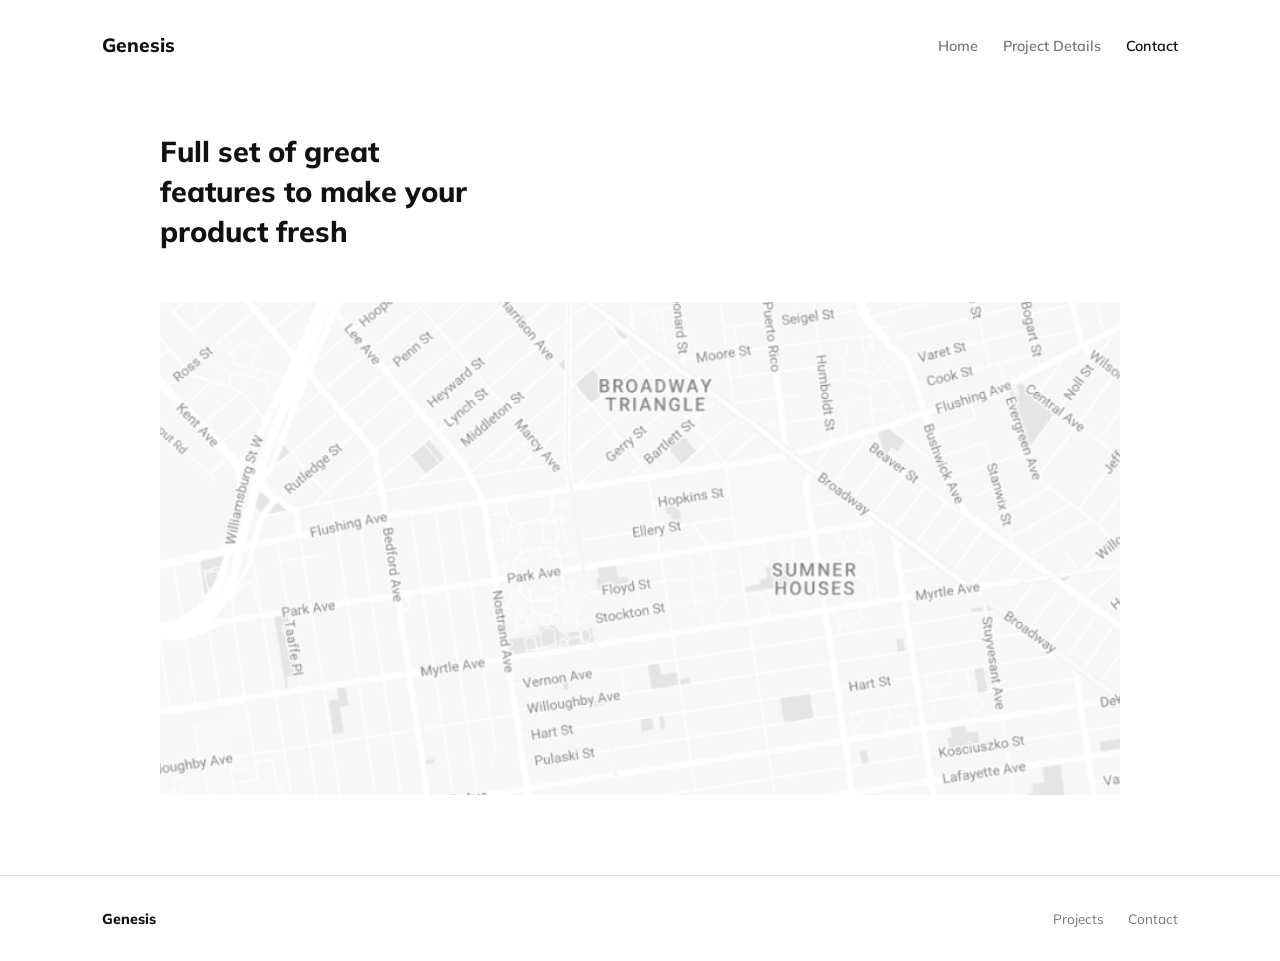
==== contact.html @ 3c8eb624 "Initial commit - Genesis portfolio website" ====
<!DOCTYPE html>
<html lang="en">
<head>
  <meta charset="UTF-8">
  <meta name="viewport" content="width=device-width, initial-scale=1.0">
  <title>Genesis | Contact</title>
  <link href="https://fonts.googleapis.com/css2?family=Mulish:wght@400;600;700;800&display=swap" rel="stylesheet">
  <link rel="stylesheet" href="styles/reset.css">
  <link rel="stylesheet" href="styles/index.css">
</head>
<body>
  <header class="header">
    <a href="index.html" class="logo">Genesis</a>
    <nav class="nav">
      <ul class="nav_list">
        <li><a href="index.html">Home</a></li>
        <li><a href="project.html">Project Details</a></li>
        <li><a href="contact.html" class="active">Contact</a></li>
      </ul>
    </nav>
  </header>

  <main class="main contact-page">
    <section class="contact-intro">
      <h1>Full set of great<br>features to make your<br>product fresh</h1>
    </section>

    <!-- Single Contact/Map Graphic -->
    <section class="map-section">
      <img src="images/Map.jpg" alt="Location Map">
    </section>
  </main>

  <footer class="footer">
    <div class="footer-left">
      <span class="brand">Genesis</span>
    </div>
    <div class="footer-right">
      <a href="index.html">Projects</a>
      <a href="contact.html">Contact</a>
    </div>
  </footer>
</body>
</html>
---- styles/index.css ----
* {
  margin: 0;
  padding: 0;
  box-sizing: border-box;
}

body {
  font-family: "Mulish", sans-serif;
  color: #111111;
  background-color: #ffffff;
  line-height: 1.6;
  -webkit-font-smoothing: antialiased;
}

img {
  max-width: 100%;
  display: block;
}

.header {
  display: flex;
  justify-content: space-between;
  align-items: center;
  padding: 30px 8%;
  background-color: #ffffff;
}
.header .logo {
  font-family: "Mulish", sans-serif;
  font-weight: 800;
  font-size: 1.2rem;
  text-decoration: none;
  color: #111111;
}
.header .nav_list {
  display: flex;
  list-style: none;
  gap: 25px;
}
.header .nav_list a {
  font-family: "Mulish", sans-serif;
  font-size: 0.9rem;
  font-weight: 600;
  text-decoration: none;
  color: #777777;
  transition: color 0.2s ease;
}
.header .nav_list a.active, .header .nav_list a:hover {
  color: #111111;
}

.main {
  max-width: 1000px;
  margin: 0 auto;
  padding: 40px 20px 80px;
  /* Hero Intro Titles */
}
.main .hero-title, .main .contact-intro {
  margin-bottom: 50px;
}
.main .hero-title h1, .main .contact-intro h1 {
  font-family: "Mulish", sans-serif;
  font-weight: 800;
  font-size: 1.8rem;
  line-height: 1.4;
  color: #111111;
}
.main {
  /* Home Masonry Grid (10 Images) */
}
.main .masonry-grid {
  display: grid;
  grid-template-columns: repeat(3, 1fr);
  gap: 16px;
}
.main .masonry-grid .grid-item img {
  width: 100%;
  height: 100%;
  object-fit: cover;
}
.main {
  /* Quote Section */
}
.main .quote-section {
  margin: 50px 0;
  max-width: 420px;
}
.main .quote-section p {
  font-family: "Mulish", sans-serif;
  font-size: 0.85rem;
  color: #777777;
  line-height: 1.6;
}
.main {
  /* Project Details Page Styles */
}
.main.project-page .project-header {
  display: flex;
  justify-content: space-between;
  gap: 40px;
  margin-bottom: 40px;
}
.main.project-page .project-header .project-title {
  flex: 2;
}
.main.project-page .project-header .project-title h1 {
  font-family: "Mulish", sans-serif;
  font-size: 2rem;
  font-weight: 800;
  margin-bottom: 20px;
}
.main.project-page .project-header .project-title p {
  font-family: "Mulish", sans-serif;
  color: #777777;
  font-size: 0.9rem;
  line-height: 1.6;
}
.main.project-page .project-header .project-meta {
  flex: 1;
}
.main.project-page .project-header .project-meta .meta-row {
  display: flex;
  justify-content: space-between;
  font-family: "Mulish", sans-serif;
  font-size: 0.85rem;
  padding: 8px 0;
  border-bottom: 1px solid #e0e0e0;
  color: #777777;
}
.main.project-page .project-header .project-meta .meta-row strong {
  color: #111111;
}
.main.project-page .hero-banner img {
  width: 100%;
  height: auto;
  margin-bottom: 25px;
}
.main.project-page .project-gallery {
  display: grid;
  grid-template-columns: repeat(3, 1fr);
  gap: 16px;
}
.main.project-page .project-gallery img {
  width: 100%;
  height: 220px;
  object-fit: cover;
}
.main {
  /* Contact Page Styles */
}
.main.contact-page .map-section img {
  width: 100%;
  height: auto;
}

.footer {
  display: flex;
  justify-content: space-between;
  align-items: center;
  padding: 30px 8%;
  border-top: 1px solid #e0e0e0;
}
.footer .brand {
  font-family: "Mulish", sans-serif;
  font-weight: 800;
  font-size: 0.9rem;
}
.footer .footer-right a {
  font-family: "Mulish", sans-serif;
  font-size: 0.85rem;
  color: #777777;
  margin-left: 20px;
  text-decoration: none;
}
.footer .footer-right a:hover {
  color: #111111;
}

/*# sourceMappingURL=index.css.map */
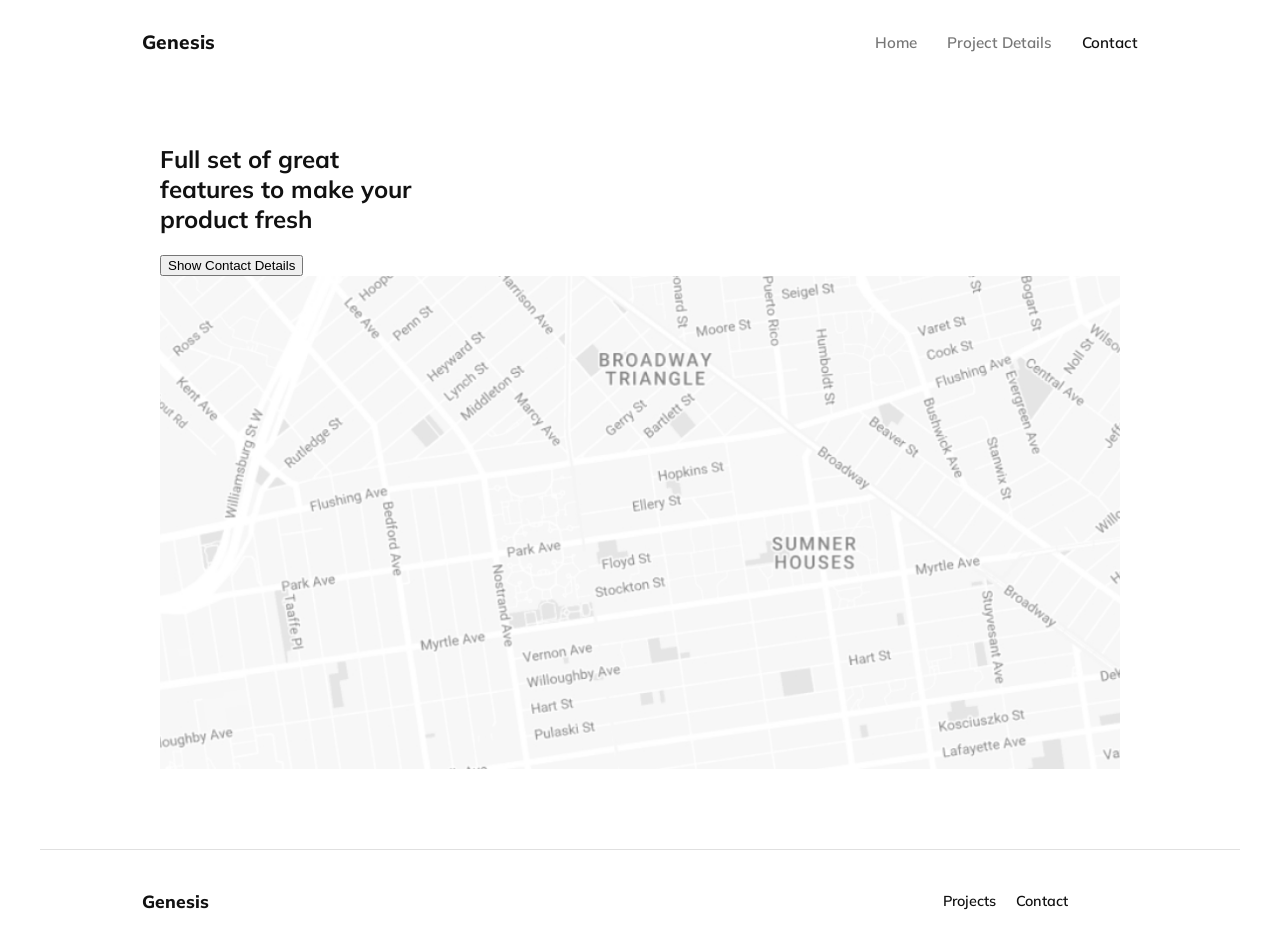
==== commit 2db32597: "Finalize portfolio UI layouts, contact page reveal, and fix SCSS syntax" ====
--- a/contact.html
+++ b/contact.html
@@ -21,24 +21,50 @@
   </header>
 
   <main class="main contact-page">
-    <section class="contact-intro">
-      <h1>Full set of great<br>features to make your<br>product fresh</h1>
-    </section>
+  <!-- Contact Intro & Reveal Action -->
+  <section class="contact-intro">
+    <h1>Full set of great<br>features to make your<br>product fresh</h1>
+    
+    <div class="contact-action">
+      <button type="button" class="contact-btn" id="contactBtn" onclick="revealPhoneNumber()">
+        <i class="fas fa-phone-alt"></i> Show Contact Details
+      </button>
 
-    <!-- Single Contact/Map Graphic -->
-    <section class="map-section">
-      <img src="images/Map.jpg" alt="Location Map">
-    </section>
-  </main>
+      <div class="phone-number" id="phoneNumber" style="display: none;">
+        <a href="tel:+1234567890">+1 (234) 567-8900</a>
+        <p>hello@genesisdesign.com</p>
+      </div>
+    </div>
+  </section>
 
-  <footer class="footer">
-    <div class="footer-left">
-      <span class="brand">Genesis</span>
+  <!-- Location Map Graphic -->
+  <section class="map-section">
+    <img src="images/Map.jpg" alt="Location Map">
+  </section>
+</main>
+
+<script>
+  function revealPhoneNumber() {
+    const btn = document.getElementById('contactBtn');
+    const phone = document.getElementById('phoneNumber');
+    
+    btn.style.display = 'none';
+    phone.style.display = 'block';
+  }
+</script>
+
+ <footer class="footer">
+  <a href="index.html" class="footer-logo">Genesis</a>
+
+  <div class="footer-right">
+    <nav class="footer-nav">
+      <a href="project.html">Projects</a>
+      <a href="contact.html">Contact</a>
+    </nav>
+    <div class="social-icons">
+      <a href="#" aria-label="Website"><i class="fas fa-globe"></i></a>
+      <a href="#" aria-label="Instagram"><i class="fab fa-instagram"></i></a>
+      <a href="#" aria-label="Twitter"><i class="fab fa-twitter"></i></a>
     </div>
-    <div class="footer-right">
-      <a href="index.html">Projects</a>
-      <a href="contact.html">Contact</a>
-    </div>
-  </footer>
-</body>
-</html>+  </div>
+</footer>
--- a/styles/index.css
+++ b/styles/index.css
@@ -1,178 +1,418 @@
-* {
+/* Fonts & Reset */
+body {
   margin: 0;
   padding: 0;
+  font-family: "Mulish", sans-serif;
+  background-color: #ffffff;
+  color: #111111;
   box-sizing: border-box;
 }
 
-body {
-  font-family: "Mulish", sans-serif;
-  color: #111111;
-  background-color: #ffffff;
-  line-height: 1.6;
-  -webkit-font-smoothing: antialiased;
+*, *::before, *::after {
+  box-sizing: inherit;
 }
 
 img {
   max-width: 100%;
+  height: auto;
   display: block;
 }
 
+/* Header & Navigation */
 .header {
   display: flex;
   justify-content: space-between;
   align-items: center;
   padding: 30px 8%;
-  background-color: #ffffff;
-}
+  max-width: 1200px;
+  margin: 0 auto;
+}
+
 .header .logo {
   font-family: "Mulish", sans-serif;
   font-weight: 800;
   font-size: 1.2rem;
+  color: #111111;
   text-decoration: none;
-  color: #111111;
-}
-.header .nav_list {
-  display: flex;
+}
+
+.header .nav .nav_list {
+  display: flex;
+  gap: 30px;
   list-style: none;
-  gap: 25px;
-}
-.header .nav_list a {
-  font-family: "Mulish", sans-serif;
-  font-size: 0.9rem;
+  margin: 0;
+  padding: 0;
+}
+
+.header .nav .nav_list a {
+  font-family: "Mulish", sans-serif;
+  text-decoration: none;
+  color: #777777;
+  font-size: 0.95rem;
   font-weight: 600;
-  text-decoration: none;
-  color: #777777;
   transition: color 0.2s ease;
 }
-.header .nav_list a.active, .header .nav_list a:hover {
-  color: #111111;
-}
-
+
+.header .nav .nav_list a.active,
+.header .nav .nav_list a:hover {
+  color: #111111;
+}
+
+/* Main Container */
 .main {
   max-width: 1000px;
   margin: 0 auto;
   padding: 40px 20px 80px;
-  /* Hero Intro Titles */
-}
-.main .hero-title, .main .contact-intro {
+}
+
+/* Hero Header Layout */
+.main .hero-header {
+  display: flex;
+  justify-content: space-between;
+  align-items: flex-start;
+  gap: 40px;
   margin-bottom: 50px;
 }
-.main .hero-title h1, .main .contact-intro h1 {
+
+.main .hero-header .hero-title {
+  flex: 2;
+}
+
+.main .hero-header .hero-title .tagline {
+  display: block;
+  font-family: "Mulish", sans-serif;
+  color: #6366f1;
+  font-weight: 600;
+  font-size: 0.9rem;
+  margin-bottom: 12px;
+}
+
+.main .hero-header .hero-title h1 {
   font-family: "Mulish", sans-serif;
   font-weight: 800;
   font-size: 1.8rem;
   line-height: 1.4;
   color: #111111;
-}
-.main {
-  /* Home Masonry Grid (10 Images) */
-}
+  margin: 0;
+}
+
+.main .hero-header .quote-side {
+  flex: 1;
+  max-width: 250px;
+}
+
+.main .hero-header .quote-side .quote-line {
+  border: 0;
+  border-top: 2px solid #111111;
+  width: 30px;
+  margin: 0 0 15px 0;
+}
+
+.main .hero-header .quote-side p {
+  font-family: "Mulish", sans-serif;
+  font-size: 0.85rem;
+  color: #777777;
+  line-height: 1.5;
+  margin: 0;
+}
+
+/* Masonry Grid */
 .main .masonry-grid {
   display: grid;
   grid-template-columns: repeat(3, 1fr);
   gap: 16px;
 }
+
 .main .masonry-grid .grid-item img {
   width: 100%;
   height: 100%;
   object-fit: cover;
 }
-.main {
-  /* Quote Section */
-}
-.main .quote-section {
-  margin: 50px 0;
-  max-width: 420px;
-}
-.main .quote-section p {
+
+/* Services & Awards Section */
+.main .services-awards {
+  margin-top: 80px;
+}
+
+.main .services-awards .services-container {
+  display: flex;
+  justify-content: space-between;
+  gap: 60px;
+  margin-bottom: 50px;
+}
+
+.main .services-awards .services-container .services-heading {
+  flex: 2;
+}
+
+.main .services-awards .services-container .services-heading h2 {
+  font-family: "Mulish", sans-serif;
+  font-size: 1.4rem;
+  font-weight: 800;
+  line-height: 1.4;
+  color: #111111;
+  max-width: 500px;
+  margin: 0;
+}
+
+.main .services-awards .services-container .services-columns {
+  flex: 1;
+  display: flex;
+  gap: 40px;
+}
+
+.main .services-awards .services-container .services-columns ul {
+  list-style: none;
+  padding: 0;
+  margin: 0;
+}
+
+.main .services-awards .services-container .services-columns ul li {
   font-family: "Mulish", sans-serif;
   font-size: 0.85rem;
   color: #777777;
-  line-height: 1.6;
-}
-.main {
-  /* Project Details Page Styles */
-}
+  margin-bottom: 12px;
+  white-space: nowrap;
+}
+
+.main .services-awards .section-divider {
+  border: 0;
+  border-top: 1px solid #e0e0e0;
+  margin: 40px 0;
+}
+
+/* Awards Grid Table */
+.main .services-awards .awards-table .award-row {
+  display: grid;
+  grid-template-columns: 2fr 1.5fr 2.5fr 0.5fr;
+  align-items: start;
+  padding: 20px 0;
+  font-family: "Mulish", sans-serif;
+}
+
+.main .services-awards .awards-table .award-row .award-brand {
+  font-size: 1.1rem;
+  font-weight: 800;
+  color: #111111;
+}
+
+.main .services-awards .awards-table .award-row .award-brand-placeholder {
+  display: block;
+  width: 100%;
+}
+
+.main .services-awards .awards-table .award-row .award-title {
+  font-size: 0.9rem;
+  font-weight: 700;
+  color: #111111;
+}
+
+.main .services-awards .awards-table .award-row .award-desc strong {
+  display: block;
+  font-size: 0.85rem;
+  font-weight: 700;
+  color: #111111;
+  margin-bottom: 4px;
+}
+
+.main .services-awards .awards-table .award-row .award-desc p {
+  font-size: 0.8rem;
+  color: #777777;
+  line-height: 1.4;
+  margin: 0;
+}
+
+.main .services-awards .awards-table .award-row .award-year {
+  font-size: 0.85rem;
+  color: #777777;
+  text-align: right;
+}
+
+/* Project Details Page */
 .main.project-page .project-header {
   display: flex;
   justify-content: space-between;
-  gap: 40px;
+  align-items: flex-start;
+  gap: 60px;
   margin-bottom: 40px;
 }
+
 .main.project-page .project-header .project-title {
   flex: 2;
 }
+
 .main.project-page .project-header .project-title h1 {
   font-family: "Mulish", sans-serif;
-  font-size: 2rem;
-  font-weight: 800;
-  margin-bottom: 20px;
-}
-.main.project-page .project-header .project-title p {
-  font-family: "Mulish", sans-serif;
-  color: #777777;
-  font-size: 0.9rem;
-  line-height: 1.6;
-}
+  font-size: 2.2rem;
+  font-weight: 800;
+  line-height: 1.3;
+  color: #111111;
+  margin: 0;
+}
+
 .main.project-page .project-header .project-meta {
   flex: 1;
 }
+
 .main.project-page .project-header .project-meta .meta-row {
   display: flex;
   justify-content: space-between;
   font-family: "Mulish", sans-serif;
   font-size: 0.85rem;
-  padding: 8px 0;
-  border-bottom: 1px solid #e0e0e0;
-  color: #777777;
-}
+  padding: 10px 0;
+  border-bottom: 1px solid #e5e5e5;
+  color: #777777;
+}
+
 .main.project-page .project-header .project-meta .meta-row strong {
   color: #111111;
-}
+  font-weight: 700;
+}
+
 .main.project-page .hero-banner img {
   width: 100%;
   height: auto;
-  margin-bottom: 25px;
-}
+  max-height: 500px;
+  object-fit: cover;
+  margin-bottom: 40px;
+}
+
+.main.project-page .project-description {
+  margin-bottom: 40px;
+}
+
+.main.project-page .project-description p {
+  font-family: "Mulish", sans-serif;
+  font-size: 0.9rem;
+  color: #777777;
+  line-height: 1.7;
+  max-width: 900px;
+  margin: 0;
+}
+
 .main.project-page .project-gallery {
   display: grid;
   grid-template-columns: repeat(3, 1fr);
-  gap: 16px;
-}
-.main.project-page .project-gallery img {
+  gap: 20px;
+}
+
+.main.project-page .project-gallery .gallery-item {
   width: 100%;
-  height: 220px;
+}
+
+.main.project-page .project-gallery .gallery-item img {
+  width: 100%;
+  height: 260px;
   object-fit: cover;
-}
-.main {
-  /* Contact Page Styles */
-}
-.main.contact-page .map-section img {
-  width: 100%;
-  height: auto;
-}
-
+  display: block;
+}
+
+/* Footer */
 .footer {
   display: flex;
   justify-content: space-between;
   align-items: center;
-  padding: 30px 8%;
+  padding: 40px 8%;
   border-top: 1px solid #e0e0e0;
-}
-.footer .brand {
-  font-family: "Mulish", sans-serif;
-  font-weight: 800;
+  max-width: 1200px;
+  margin: 0 auto;
+}
+
+.footer .footer-logo {
+  font-family: "Mulish", sans-serif;
+  font-weight: 800;
+  font-size: 1.1rem;
+  color: #111111;
+  text-decoration: none;
+}
+
+.footer .footer-right {
+  display: flex;
+  align-items: center;
+  gap: 40px;
+}
+
+.footer .footer-right .footer-nav {
+  display: flex;
+  gap: 20px;
+}
+
+.footer .footer-right .footer-nav a {
+  font-family: "Mulish", sans-serif;
   font-size: 0.9rem;
-}
-.footer .footer-right a {
-  font-family: "Mulish", sans-serif;
-  font-size: 0.85rem;
-  color: #777777;
-  margin-left: 20px;
+  font-weight: 600;
+  color: #111111;
   text-decoration: none;
 }
-.footer .footer-right a:hover {
-  color: #111111;
-}
-
-/*# sourceMappingURL=index.css.map */
+
+.footer .footer-right .social-icons {
+  display: flex;
+  gap: 15px;
+}
+
+.footer .footer-right .social-icons a {
+  color: #111111;
+  font-size: 0.9rem;
+  text-decoration: none;
+}
+
+/* Responsiveness Media Queries */
+@media (max-width: 768px) {
+  .main .hero-header {
+    flex-direction: column;
+    gap: 20px;
+  }
+
+  .main .masonry-grid {
+    grid-template-columns: repeat(2, 1fr);
+  }
+
+  .main .services-awards .services-container {
+    flex-direction: column;
+    gap: 20px;
+  }
+
+  .main .services-awards .awards-table .award-row {
+    grid-template-columns: 1fr 1fr;
+    gap: 12px;
+  }
+
+  .main .services-awards .awards-table .award-row .award-year {
+    text-align: left;
+  }
+
+  .main.project-page .project-header {
+    flex-direction: column;
+    gap: 30px;
+  }
+
+  .main.project-page .project-gallery {
+    grid-template-columns: repeat(2, 1fr);
+  }
+
+  .footer {
+    flex-direction: column;
+    gap: 20px;
+    align-items: flex-start;
+  }
+
+  .footer .footer-right {
+    flex-direction: column;
+    align-items: flex-start;
+    gap: 15px;
+  }
+}
+
+@media (max-width: 480px) {
+  .main .masonry-grid {
+    grid-template-columns: 1fr;
+  }
+
+  .main.project-page .project-gallery {
+    grid-template-columns: 1fr;
+  }
+}
+
+.main .hero-header .hero-title h1 .highlight {
+  color: #6366f1;
+}
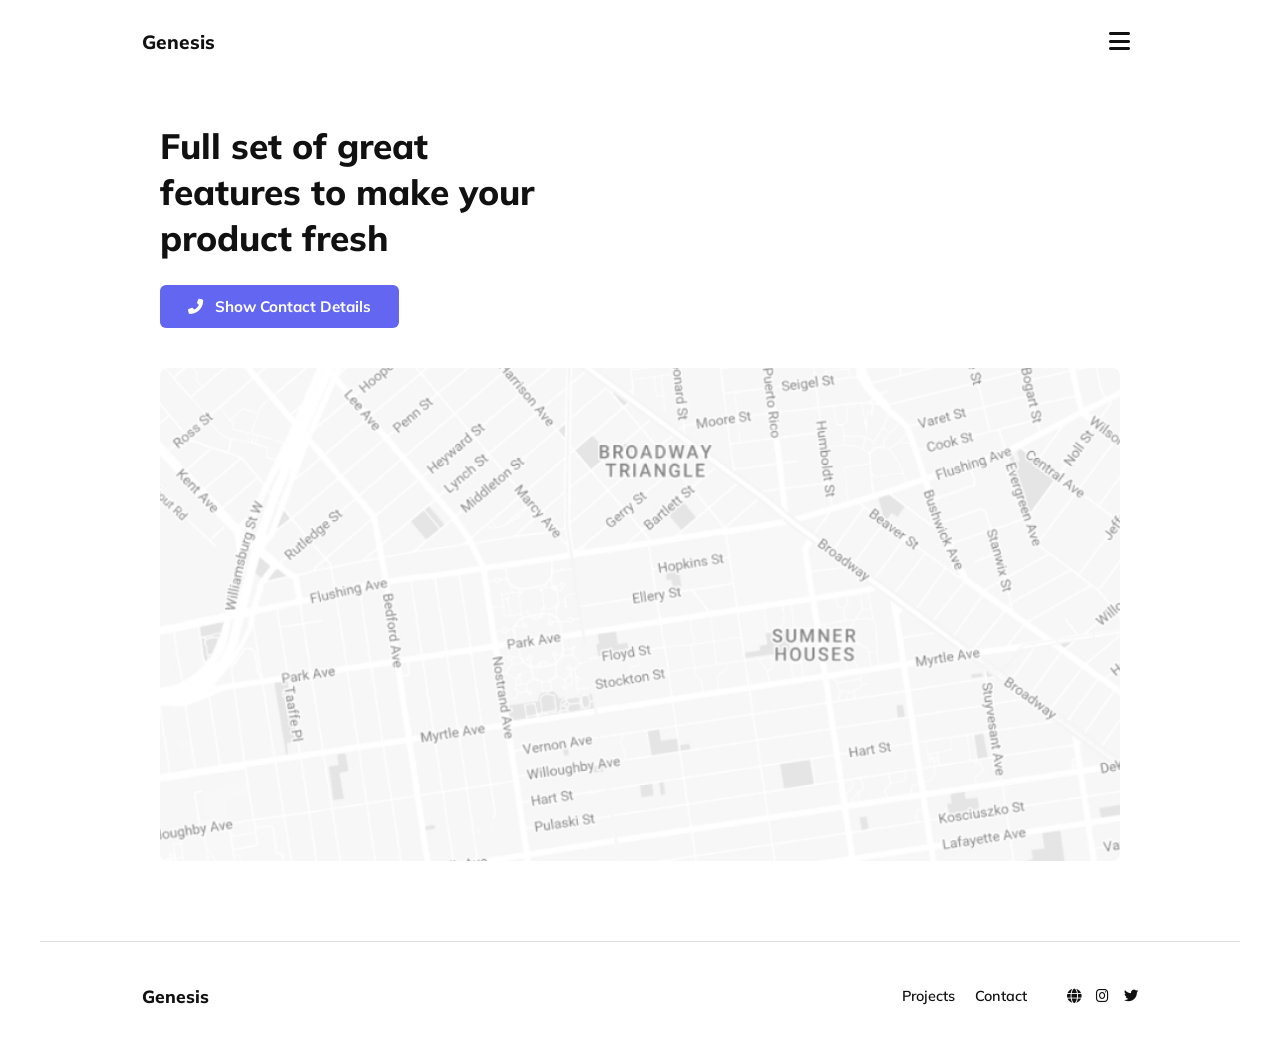
==== commit 9c6b3ad0: "Add responsive navigation and SEO" ====
--- a/contact.html
+++ b/contact.html
@@ -3,22 +3,45 @@
 <head>
   <meta charset="UTF-8">
   <meta name="viewport" content="width=device-width, initial-scale=1.0">
-  <title>Genesis | Contact</title>
+  
+  <!-- SEO Core Tags -->
+  <title>Genesis Portfolio | Product Design & Digital Experiences</title>
+  <meta name="description" content="Portfolio of Bakhtiyar Sattarov, a product designer with experience in digital experiences, branding, interactive design, and mobile applications.">
+  <meta name="keywords" content="product design, UI/UX design, portfolio, Bakhtiyar Sattarov, interactive design, branding">
+  <meta name="author" content="Bakhtiyar Sattarov">
+  <meta name="robots" content="index, follow">
+
+  <!-- Open Graph / Social Media SEO -->
+  <meta property="og:type" content="website">
+  <meta property="og:title" content="Genesis Portfolio | Bakhtiyar Sattarov">
+  <meta property="og:description" content="Explore product design projects, award-winning interfaces, and digital experience case studies.">
+  <meta property="og:image" content="images/hero-banner.jpg">
+
+  <!-- External Styles & Fonts -->
   <link href="https://fonts.googleapis.com/css2?family=Mulish:wght@400;600;700;800&display=swap" rel="stylesheet">
-  <link rel="stylesheet" href="styles/reset.css">
+  <link rel="stylesheet" href="https://cdnjs.cloudflare.com/ajax/libs/font-awesome/6.4.0/css/all.min.css">
   <link rel="stylesheet" href="styles/index.css">
+  <script src="main.js" defer></script>
+
 </head>
 <body>
-  <header class="header">
-    <a href="index.html" class="logo">Genesis</a>
-    <nav class="nav">
-      <ul class="nav_list">
-        <li><a href="index.html">Home</a></li>
-        <li><a href="project.html">Project Details</a></li>
-        <li><a href="contact.html" class="active">Contact</a></li>
-      </ul>
-    </nav>
-  </header>
+<header class="header">
+  <a href="index.html" class="logo">Genesis</a>
+
+  <!-- Mobile Hamburger Toggle Button -->
+  <button class="nav-toggle" id="navToggle" aria-label="Toggle Navigation">
+    <i class="fas fa-bars"></i>
+  </button>
+
+  <!-- Navigation Menu -->
+  <nav class="nav" id="navMenu">
+    <ul class="nav_list">
+      <li><a href="index.html" class="active">Home</a></li>
+      <li><a href="project.html">Project Details</a></li>
+      <li><a href="contact.html">Contact</a></li>
+    </ul>
+  </nav>
+</header>
 
   <main class="main contact-page">
   <!-- Contact Intro & Reveal Action -->
@@ -26,9 +49,10 @@
     <h1>Full set of great<br>features to make your<br>product fresh</h1>
     
     <div class="contact-action">
-      <button type="button" class="contact-btn" id="contactBtn" onclick="revealPhoneNumber()">
-        <i class="fas fa-phone-alt"></i> Show Contact Details
-      </button>
+     <!-- Clean button without inline onclick -->
+   <button type="button" class="contact-btn" id="contactBtn">
+  <i class="fas fa-phone-alt"></i> Show Contact Details
+</button> 
 
       <div class="phone-number" id="phoneNumber" style="display: none;">
         <a href="tel:+1234567890">+1 (234) 567-8900</a>
@@ -42,16 +66,6 @@
     <img src="images/Map.jpg" alt="Location Map">
   </section>
 </main>
-
-<script>
-  function revealPhoneNumber() {
-    const btn = document.getElementById('contactBtn');
-    const phone = document.getElementById('phoneNumber');
-    
-    btn.style.display = 'none';
-    phone.style.display = 'block';
-  }
-</script>
 
  <footer class="footer">
   <a href="index.html" class="footer-logo">Genesis</a>
--- a/styles/index.css
+++ b/styles/index.css
@@ -1,33 +1,31 @@
-/* Fonts & Reset */
-body {
+* {
   margin: 0;
   padding: 0;
-  font-family: "Mulish", sans-serif;
+  box-sizing: border-box;
+}
+
+body {
+  font-family: "Mulish", sans-serif;
+  color: #111111;
   background-color: #ffffff;
-  color: #111111;
-  box-sizing: border-box;
-}
-
-*, *::before, *::after {
-  box-sizing: inherit;
+  line-height: 1.6;
+  -webkit-font-smoothing: antialiased;
 }
 
 img {
   max-width: 100%;
-  height: auto;
   display: block;
 }
 
-/* Header & Navigation */
 .header {
   display: flex;
   justify-content: space-between;
   align-items: center;
-  padding: 30px 8%;
+  padding: 20px 8%;
   max-width: 1200px;
   margin: 0 auto;
-}
-
+  position: relative;
+}
 .header .logo {
   font-family: "Mulish", sans-serif;
   font-weight: 800;
@@ -35,15 +33,49 @@
   color: #111111;
   text-decoration: none;
 }
-
+.header {
+  /* 1. Hamburger Button Always Visible Across All Screens */
+}
+.header .nav-toggle {
+  display: block !important;
+  background: none;
+  border: none;
+  font-size: 1.5rem;
+  color: #111111;
+  cursor: pointer;
+  padding: 8px;
+  transition: color 0.2s ease;
+}
+.header .nav-toggle:hover {
+  color: #6366f1;
+}
+.header {
+  /* 2. Unified Dropdown Navigation for All Screens */
+}
+.header .nav {
+  display: none; /* Hidden by default until clicked */
+  position: absolute;
+  top: 100%;
+  right: 8%;
+  width: 220px;
+  background-color: #ffffff;
+  box-shadow: 0 10px 25px rgba(0, 0, 0, 0.12);
+  border-radius: 8px;
+  padding: 15px 0;
+  z-index: 1000;
+}
+.header .nav.active {
+  display: block !important; /* Slide down when toggled */
+}
 .header .nav .nav_list {
   display: flex;
-  gap: 30px;
+  flex-direction: column;
+  align-items: center;
+  gap: 15px;
   list-style: none;
   margin: 0;
   padding: 0;
 }
-
 .header .nav .nav_list a {
   font-family: "Mulish", sans-serif;
   text-decoration: none;
@@ -52,20 +84,16 @@
   font-weight: 600;
   transition: color 0.2s ease;
 }
-
-.header .nav .nav_list a.active,
-.header .nav .nav_list a:hover {
-  color: #111111;
-}
-
-/* Main Container */
+.header .nav .nav_list a.active, .header .nav .nav_list a:hover {
+  color: #111111;
+}
+
 .main {
   max-width: 1000px;
   margin: 0 auto;
   padding: 40px 20px 80px;
-}
-
-/* Hero Header Layout */
+  /* Hero Header Layout */
+}
 .main .hero-header {
   display: flex;
   justify-content: space-between;
@@ -73,11 +101,9 @@
   gap: 40px;
   margin-bottom: 50px;
 }
-
 .main .hero-header .hero-title {
   flex: 2;
 }
-
 .main .hero-header .hero-title .tagline {
   display: block;
   font-family: "Mulish", sans-serif;
@@ -86,65 +112,60 @@
   font-size: 0.9rem;
   margin-bottom: 12px;
 }
-
 .main .hero-header .hero-title h1 {
   font-family: "Mulish", sans-serif;
   font-weight: 800;
   font-size: 1.8rem;
   line-height: 1.4;
   color: #111111;
-  margin: 0;
-}
-
+}
+.main .hero-header .hero-title h1 .highlight {
+  color: #6366f1; /* Purple accent for "product designer" */
+}
 .main .hero-header .quote-side {
   flex: 1;
   max-width: 250px;
 }
-
 .main .hero-header .quote-side .quote-line {
   border: 0;
   border-top: 2px solid #111111;
   width: 30px;
-  margin: 0 0 15px 0;
-}
-
+  margin-bottom: 15px;
+}
 .main .hero-header .quote-side p {
   font-family: "Mulish", sans-serif;
   font-size: 0.85rem;
   color: #777777;
   line-height: 1.5;
-  margin: 0;
-}
-
-/* Masonry Grid */
+}
+.main {
+  /* Masonry Grid */
+}
 .main .masonry-grid {
   display: grid;
   grid-template-columns: repeat(3, 1fr);
   gap: 16px;
 }
-
 .main .masonry-grid .grid-item img {
   width: 100%;
   height: 100%;
   object-fit: cover;
 }
-
-/* Services & Awards Section */
+.main {
+  /* Services & Awards Section */
+}
 .main .services-awards {
   margin-top: 80px;
 }
-
 .main .services-awards .services-container {
   display: flex;
   justify-content: space-between;
   gap: 60px;
   margin-bottom: 50px;
 }
-
 .main .services-awards .services-container .services-heading {
   flex: 2;
 }
-
 .main .services-awards .services-container .services-heading h2 {
   font-family: "Mulish", sans-serif;
   font-size: 1.4rem;
@@ -152,21 +173,16 @@
   line-height: 1.4;
   color: #111111;
   max-width: 500px;
-  margin: 0;
-}
-
+}
 .main .services-awards .services-container .services-columns {
   flex: 1;
   display: flex;
   gap: 40px;
 }
-
 .main .services-awards .services-container .services-columns ul {
   list-style: none;
   padding: 0;
-  margin: 0;
-}
-
+}
 .main .services-awards .services-container .services-columns ul li {
   font-family: "Mulish", sans-serif;
   font-size: 0.85rem;
@@ -174,14 +190,14 @@
   margin-bottom: 12px;
   white-space: nowrap;
 }
-
 .main .services-awards .section-divider {
   border: 0;
   border-top: 1px solid #e0e0e0;
   margin: 40px 0;
 }
-
-/* Awards Grid Table */
+.main .services-awards {
+  /* Awards Table */
+}
 .main .services-awards .awards-table .award-row {
   display: grid;
   grid-template-columns: 2fr 1.5fr 2.5fr 0.5fr;
@@ -189,24 +205,20 @@
   padding: 20px 0;
   font-family: "Mulish", sans-serif;
 }
-
 .main .services-awards .awards-table .award-row .award-brand {
   font-size: 1.1rem;
   font-weight: 800;
   color: #111111;
 }
-
 .main .services-awards .awards-table .award-row .award-brand-placeholder {
   display: block;
   width: 100%;
 }
-
 .main .services-awards .awards-table .award-row .award-title {
   font-size: 0.9rem;
   font-weight: 700;
   color: #111111;
 }
-
 .main .services-awards .awards-table .award-row .award-desc strong {
   display: block;
   font-size: 0.85rem;
@@ -214,21 +226,19 @@
   color: #111111;
   margin-bottom: 4px;
 }
-
 .main .services-awards .awards-table .award-row .award-desc p {
   font-size: 0.8rem;
   color: #777777;
   line-height: 1.4;
-  margin: 0;
-}
-
+}
 .main .services-awards .awards-table .award-row .award-year {
   font-size: 0.85rem;
   color: #777777;
   text-align: right;
 }
-
-/* Project Details Page */
+.main {
+  /* Project Details Page Styles */
+}
 .main.project-page .project-header {
   display: flex;
   justify-content: space-between;
@@ -236,24 +246,19 @@
   gap: 60px;
   margin-bottom: 40px;
 }
-
 .main.project-page .project-header .project-title {
   flex: 2;
 }
-
 .main.project-page .project-header .project-title h1 {
   font-family: "Mulish", sans-serif;
   font-size: 2.2rem;
   font-weight: 800;
   line-height: 1.3;
   color: #111111;
-  margin: 0;
-}
-
+}
 .main.project-page .project-header .project-meta {
   flex: 1;
 }
-
 .main.project-page .project-header .project-meta .meta-row {
   display: flex;
   justify-content: space-between;
@@ -263,12 +268,10 @@
   border-bottom: 1px solid #e5e5e5;
   color: #777777;
 }
-
 .main.project-page .project-header .project-meta .meta-row strong {
   color: #111111;
   font-weight: 700;
 }
-
 .main.project-page .hero-banner img {
   width: 100%;
   height: auto;
@@ -276,38 +279,122 @@
   object-fit: cover;
   margin-bottom: 40px;
 }
-
 .main.project-page .project-description {
   margin-bottom: 40px;
 }
-
 .main.project-page .project-description p {
   font-family: "Mulish", sans-serif;
   font-size: 0.9rem;
   color: #777777;
   line-height: 1.7;
   max-width: 900px;
-  margin: 0;
-}
-
+}
 .main.project-page .project-gallery {
   display: grid;
   grid-template-columns: repeat(3, 1fr);
   gap: 20px;
 }
-
 .main.project-page .project-gallery .gallery-item {
   width: 100%;
 }
-
 .main.project-page .project-gallery .gallery-item img {
   width: 100%;
   height: 260px;
   object-fit: cover;
   display: block;
 }
-
-/* Footer */
+.main {
+  /* Contact Page Styles */
+}
+.main.contact-page .contact-intro {
+  margin-bottom: 40px;
+}
+.main.contact-page .contact-intro h1 {
+  font-family: "Mulish", sans-serif;
+  font-size: 2.2rem;
+  font-weight: 800;
+  line-height: 1.3;
+  color: #111111;
+  margin-bottom: 24px;
+}
+.main.contact-page .contact-intro .contact-action .contact-btn {
+  font-family: "Mulish", sans-serif;
+  font-size: 0.95rem;
+  font-weight: 700;
+  background-color: #6366f1;
+  color: #ffffff;
+  border: none;
+  padding: 12px 28px;
+  border-radius: 6px;
+  cursor: pointer;
+  transition: background-color 0.2s ease;
+}
+.main.contact-page .contact-intro .contact-action .contact-btn:hover {
+  background-color: #4f46e5;
+}
+.main.contact-page .contact-intro .contact-action .contact-btn i {
+  margin-right: 8px;
+}
+.main.contact-page .contact-intro .contact-action .phone-number {
+  margin-top: 15px;
+}
+.main.contact-page .contact-intro .contact-action .phone-number a {
+  font-family: "Mulish", sans-serif;
+  font-size: 1.4rem;
+  font-weight: 800;
+  color: #6366f1;
+  text-decoration: none;
+}
+.main.contact-page .contact-intro .contact-action .phone-number p {
+  font-family: "Mulish", sans-serif;
+  font-size: 0.9rem;
+  color: #777777;
+  margin-top: 6px;
+}
+.main.contact-page .map-section img {
+  width: 100%;
+  height: auto;
+  border-radius: 8px;
+}
+.main {
+  /* Responsiveness */
+}
+@media (max-width: 768px) {
+  .main .main .hero-header {
+    flex-direction: column;
+    gap: 20px;
+  }
+  .main .main .masonry-grid {
+    grid-template-columns: repeat(2, 1fr);
+  }
+  .main .main .services-awards .services-container {
+    flex-direction: column;
+    gap: 20px;
+  }
+  .main .main .services-awards .awards-table .award-row {
+    grid-template-columns: 1fr 1fr;
+    gap: 12px;
+  }
+  .main .main .services-awards .awards-table .award-row .award-year {
+    text-align: left;
+  }
+  .main .main.project-page .project-header {
+    flex-direction: column;
+    gap: 30px;
+  }
+  .main .main.project-page .project-gallery {
+    grid-template-columns: repeat(2, 1fr);
+  }
+}
+@media (max-width: 480px) {
+  .main .main .masonry-grid {
+    grid-template-columns: 1fr;
+  }
+  .main .main.project-page .project-gallery {
+    grid-template-columns: 1fr;
+  }
+}
+
 .footer {
   display: flex;
   justify-content: space-between;
@@ -317,7 +404,6 @@
   max-width: 1200px;
   margin: 0 auto;
 }
-
 .footer .footer-logo {
   font-family: "Mulish", sans-serif;
   font-weight: 800;
@@ -325,18 +411,15 @@
   color: #111111;
   text-decoration: none;
 }
-
 .footer .footer-right {
   display: flex;
   align-items: center;
   gap: 40px;
 }
-
 .footer .footer-right .footer-nav {
   display: flex;
   gap: 20px;
 }
-
 .footer .footer-right .footer-nav a {
   font-family: "Mulish", sans-serif;
   font-size: 0.9rem;
@@ -344,58 +427,30 @@
   color: #111111;
   text-decoration: none;
 }
-
+.footer .footer-right .footer-nav a:hover {
+  color: #777777;
+}
 .footer .footer-right .social-icons {
   display: flex;
   gap: 15px;
 }
-
 .footer .footer-right .social-icons a {
   color: #111111;
   font-size: 0.9rem;
   text-decoration: none;
-}
-
-/* Responsiveness Media Queries */
-@media (max-width: 768px) {
-  .main .hero-header {
-    flex-direction: column;
-    gap: 20px;
-  }
-
-  .main .masonry-grid {
-    grid-template-columns: repeat(2, 1fr);
-  }
-
-  .main .services-awards .services-container {
-    flex-direction: column;
-    gap: 20px;
-  }
-
-  .main .services-awards .awards-table .award-row {
-    grid-template-columns: 1fr 1fr;
-    gap: 12px;
-  }
-
-  .main .services-awards .awards-table .award-row .award-year {
-    text-align: left;
-  }
-
-  .main.project-page .project-header {
-    flex-direction: column;
-    gap: 30px;
-  }
-
-  .main.project-page .project-gallery {
-    grid-template-columns: repeat(2, 1fr);
-  }
-
+  transition: color 0.2s ease;
+}
+.footer .footer-right .social-icons a:hover {
+  color: #777777;
+}
+
+/* Responsive adjustment for small screens */
+@media (max-width: 600px) {
   .footer {
     flex-direction: column;
     gap: 20px;
     align-items: flex-start;
   }
-
   .footer .footer-right {
     flex-direction: column;
     align-items: flex-start;
@@ -403,16 +458,4 @@
   }
 }
 
-@media (max-width: 480px) {
-  .main .masonry-grid {
-    grid-template-columns: 1fr;
-  }
-
-  .main.project-page .project-gallery {
-    grid-template-columns: 1fr;
-  }
-}
-
-.main .hero-header .hero-title h1 .highlight {
-  color: #6366f1;
-}+/*# sourceMappingURL=index.css.map */
